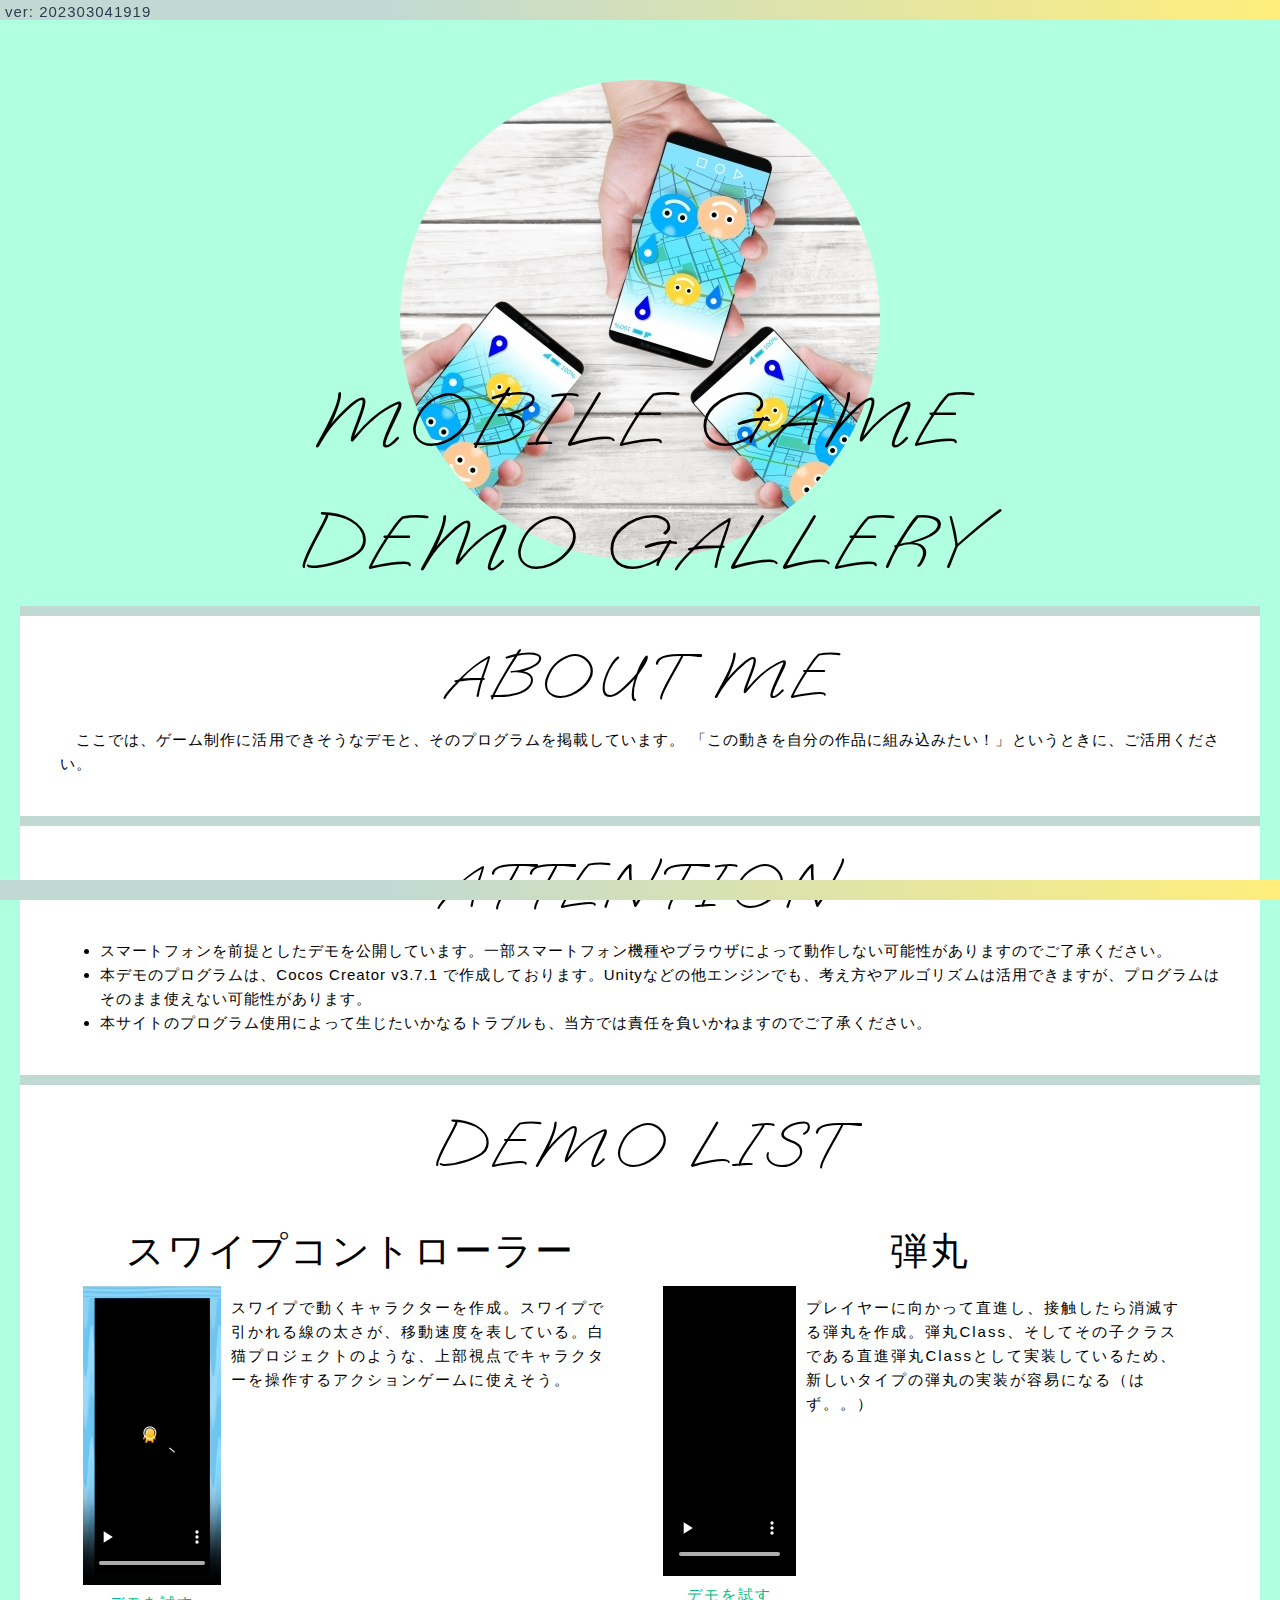
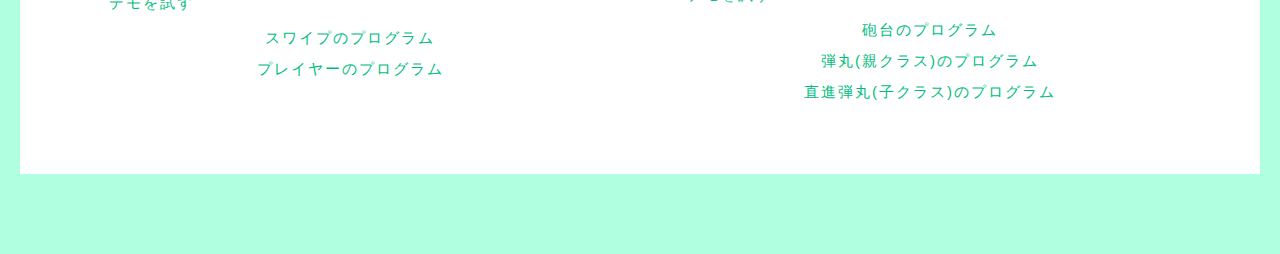
==== index.html @ 046035b3 "U" ====
<!DOCTYPE html>
<html lang="ja">
  <head>
    <meta charset="UTF-8">
    <meta name="viewport" content="width=device-width, initial-scale=1.0">
    <title>Mobile Game Demo Gallery</title>
    <script type="module" crossorigin src="/assets/index-bb83c585.js"></script>
    <link rel="stylesheet" href="/assets/index-799c0d67.css">
  </head>
  <body>
    <div id="app"></div>
    
  </body>
</html>
---- assets/index-799c0d67.css ----
@charset "UTF-8";@import"https://fonts.googleapis.com/css2?family=Oooh+Baby&display=swap";.ver{position:fixed;top:0px;left:5px;z-index:5}.myname{font-size:8vw;margin-top:-2.6em}.profile__img{margin:auto;display:flex}.profile__img img{border-radius:50%;-webkit-border-radius:50%;-moz-border-radius:50%;-ms-border-radius:50%;-o-border-radius:50%;margin:auto;max-width:100%}@media screen and (min-width: 1025px){.myname{font-size:6vw;margin-top:-2.6em}}.mobile-demo{width:100%}.mobile-demo video{max-width:100%;max-height:100%}.mobile-demo .title{font-size:5vw}.mobile-demo .video-content .video{text-align:center;width:100%}.mobile-demo .video-content .video a{display:inline-block;text-overflow:ellipsis;overflow:hidden;white-space:nowrap;width:100%}.mobile-demo .git-link{text-align:center}.mobile-demo .git-link a{display:inline-block;text-overflow:ellipsis;overflow:hidden;white-space:nowrap;width:100%}@media screen and (min-width: 1025px){.mobile-demo .title{font-size:3vw}.mobile-demo .video-content{display:flex}.mobile-demo .text{padding:10px}}.demo-content{width:100%;padding:10px 0}@media screen and (min-width: 1025px){.demo-content-list{display:flex}.demo-content{width:50%;padding:20px}}.box{position:relative;padding:20px 40px 40px;background-color:#fff;color:#000}.box:before{position:absolute;top:0;left:0;content:"";display:block;width:100%;height:10px;background-color:#c0d9d3}.box>:first-child{margin-top:0}.box>:last-child{margin-bottom:0}.box .box__title{position:relative;z-index:2}@media screen and (max-width: 520px){.box{padding:10px 20px 20px;margin:30px 0}.box .box__title{margin:-35px 0 0}}html{font-size:62.5%;scroll-behavior:smooth}body{font-family:Zen Kaku Gothic New,YuGothic,Yu Gothic medium,Hiragino Sans,Meiryo,"sans-serif";font-size:1.6rem;color:#333;letter-spacing:2px;line-height:1.8}@media screen and (max-width: 520px){body{font-size:1.4rem}}body:before,body:after{position:fixed;left:0;content:"";display:block;width:100%;height:20px;background-image:linear-gradient(90deg,#c0d9d3 30%,#ffee7c);z-index:3}body:before{top:0}body:after{bottom:0}.mainwrapper{padding:60px 30px;background-color:#b1ffe1}.mainwrapper>:first-child{margin-top:0}@media screen and (min-width: 1025px),print{.mainwrapper{margin:0 auto;padding:80px 20px}}p{letter-spacing:1px;text-align:justify}a{color:inherit}h1,h2,h3,h4,h5{color:#000;font-family:Oooh Baby,Zen Kaku Gothic New,YuGothic,Yu Gothic medium,Hiragino Sans,Meiryo,"sans-serif";font-weight:400;letter-spacing:4px;text-align:center;text-transform:uppercase;word-break:break-all}.headingL{font-size:10vw}.headingM{font-size:7vw}.headingS{font-size:4vw;margin:20px 0}.headingSS{font-size:clamp(1.8rem,2rem,2rem)}.right{text-align:right}.center{text-align:center}.marker{background:linear-gradient(transparent 60%,#c0d9d3 60%)}.label{display:block;margin:20px 0;padding:2px 10px;background-color:#ffee7c;width:fit-content}@media screen and (min-width: 1025px){.headingL{font-size:5vw}.headingM{font-size:7vw}.headingS{font-size:4vw;margin:20px 0}.headingSS{font-size:clamp(1.8rem,2rem,2rem)}}.la,.las,.lab{font-size:1.2em;color:#c0d9d3;position:relative;top:2px}.arrow{width:20px;height:20px;border:2px solid #c0d9d3;border-bottom:0;border-left:0;transform:rotate(45deg);-webkit-transform:rotate(45deg);-moz-transform:rotate(45deg);-ms-transform:rotate(45deg);-o-transform:rotate(45deg)}.item[data-v-f1b0f727]{margin-top:2rem;display:flex}.details[data-v-f1b0f727]{flex:1;margin-left:1rem}i[data-v-f1b0f727]{display:flex;place-items:center;place-content:center;width:32px;height:32px;color:var(--color-text)}h3[data-v-f1b0f727]{font-size:1.2rem;font-weight:500;margin-bottom:.4rem;color:var(--color-heading)}@media (min-width: 1024px){.item[data-v-f1b0f727]{margin-top:0;padding:.4rem 0 1rem calc(var(--section-gap) / 2)}i[data-v-f1b0f727]{top:calc(50% - 25px);left:-26px;position:absolute;border:1px solid var(--color-border);background:var(--color-background);border-radius:8px;width:50px;height:50px}.item[data-v-f1b0f727]:before{content:" ";border-left:1px solid var(--color-border);position:absolute;left:0;bottom:calc(50% + 25px);height:calc(50% - 25px)}.item[data-v-f1b0f727]:after{content:" ";border-left:1px solid var(--color-border);position:absolute;left:0;top:calc(50% + 25px);height:calc(50% - 25px)}.item[data-v-f1b0f727]:first-of-type:before{display:none}.item[data-v-f1b0f727]:last-of-type:after{display:none}}:root{--vt-c-white: #ffffff;--vt-c-white-soft: #f8f8f8;--vt-c-white-mute: #f2f2f2;--vt-c-black: #181818;--vt-c-black-soft: #222222;--vt-c-black-mute: #282828;--vt-c-indigo: #2c3e50;--vt-c-divider-light-1: rgba(60, 60, 60, .29);--vt-c-divider-light-2: rgba(60, 60, 60, .12);--vt-c-divider-dark-1: rgba(84, 84, 84, .65);--vt-c-divider-dark-2: rgba(84, 84, 84, .48);--vt-c-text-light-1: var(--vt-c-indigo);--vt-c-text-light-2: rgba(60, 60, 60, .66);--vt-c-text-dark-1: var(--vt-c-white);--vt-c-text-dark-2: rgba(235, 235, 235, .64)}:root{--color-background: var(--vt-c-white);--color-background-soft: var(--vt-c-white-soft);--color-background-mute: var(--vt-c-white-mute);--color-border: var(--vt-c-divider-light-2);--color-border-hover: var(--vt-c-divider-light-1);--color-heading: var(--vt-c-text-light-1);--color-text: var(--vt-c-text-light-1);--section-gap: 160px}@media (prefers-color-scheme: dark){:root{--color-background: var(--vt-c-black);--color-background-soft: var(--vt-c-black-soft);--color-background-mute: var(--vt-c-black-mute);--color-border: var(--vt-c-divider-dark-2);--color-border-hover: var(--vt-c-divider-dark-1);--color-heading: var(--vt-c-text-dark-1);--color-text: var(--vt-c-text-dark-2)}}*,*:before,*:after{box-sizing:border-box;margin:0;position:relative;font-weight:400}body{min-height:100vh;color:var(--color-text);background:var(--color-background);transition:color .5s,background-color .5s;line-height:1.6;font-family:Inter,-apple-system,BlinkMacSystemFont,Segoe UI,Roboto,Oxygen,Ubuntu,Cantarell,Fira Sans,Droid Sans,Helvetica Neue,sans-serif;font-size:15px;text-rendering:optimizeLegibility;-webkit-font-smoothing:antialiased;-moz-osx-font-smoothing:grayscale}#app{margin:0 auto;font-weight:400}a,.green{text-decoration:none;color:#00bd7e;transition:.4s}@media (hover: hover){a:hover{background-color:#00bd7e33}}@media (min-width: 1024px){body{display:flex;place-items:center}}
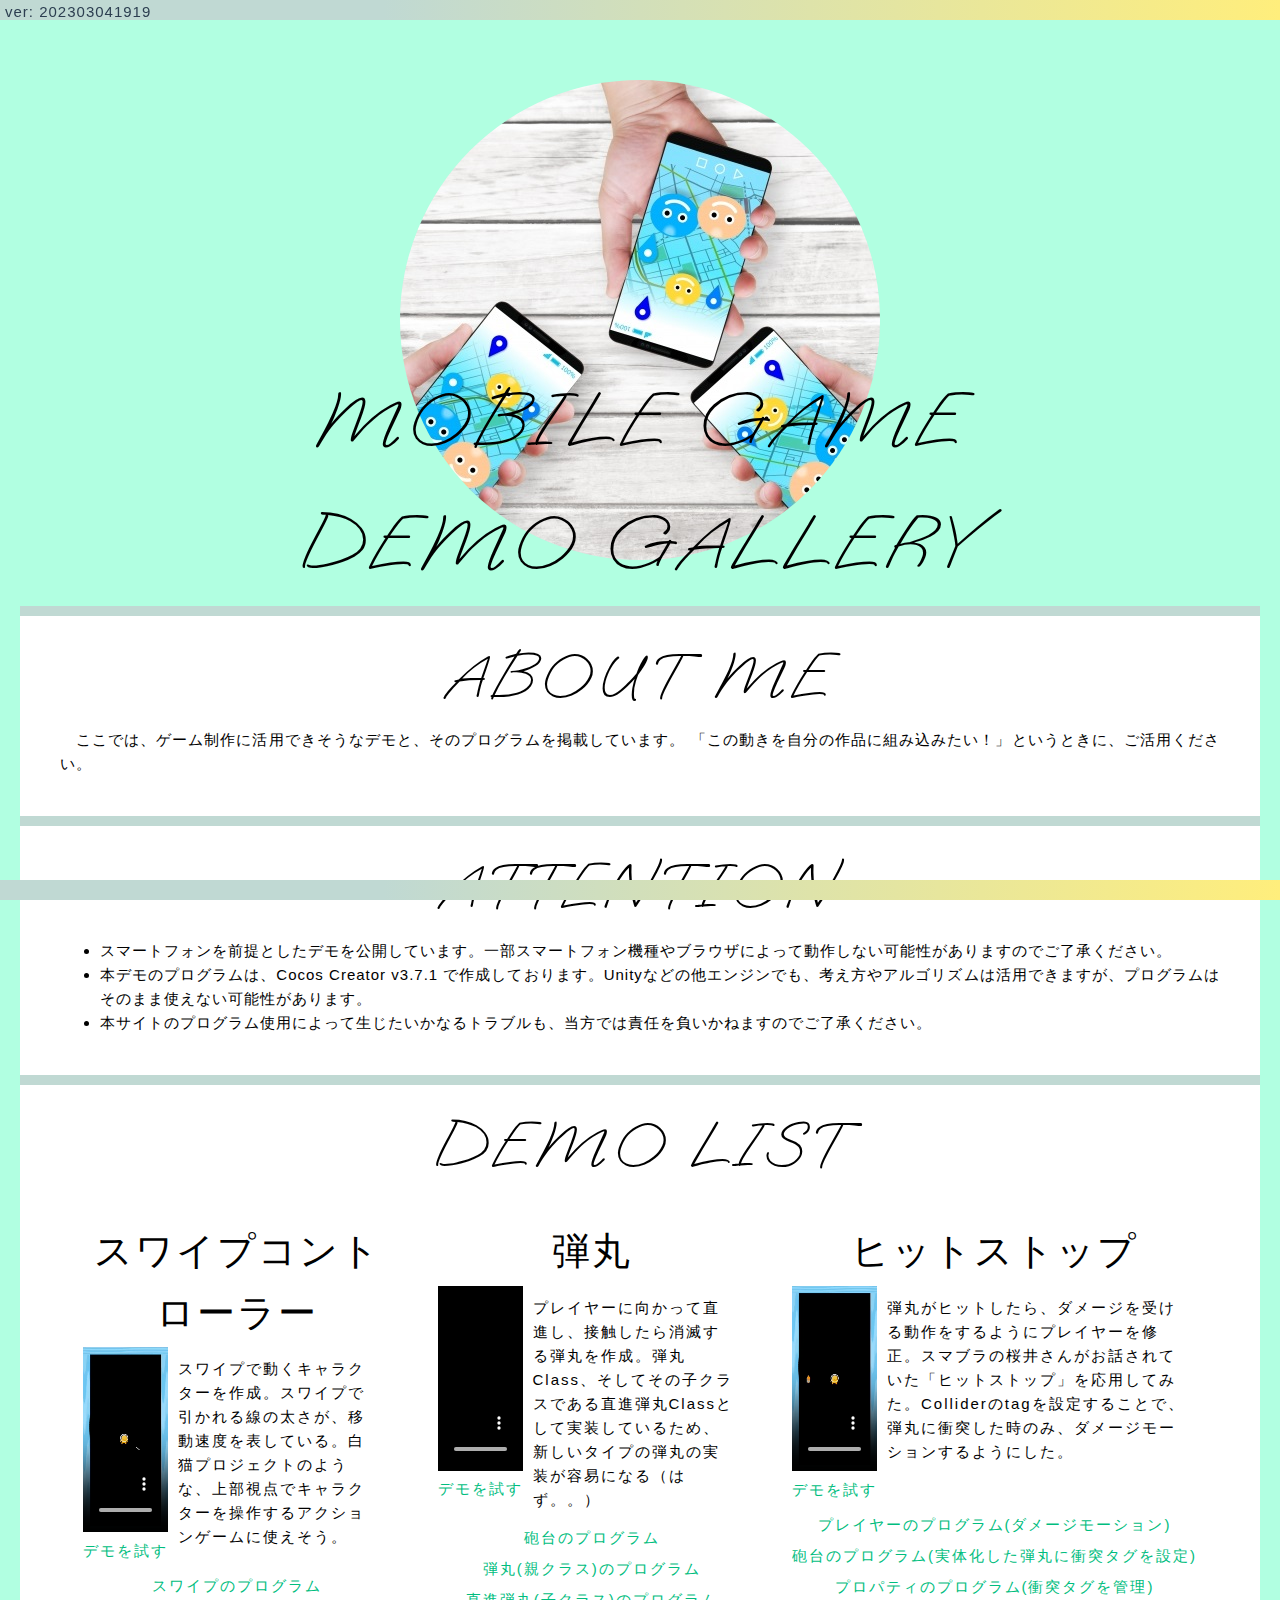
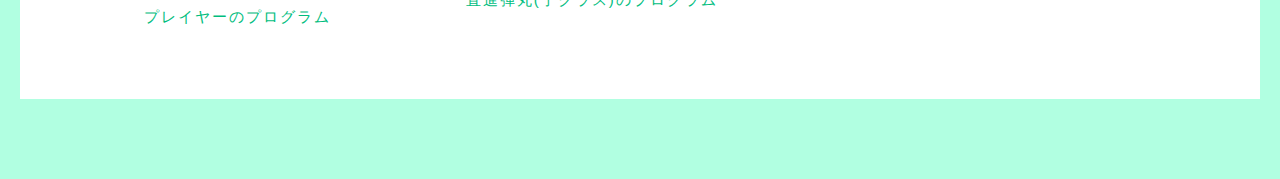
==== commit c44309a8: "U" ====
--- a/index.html
+++ b/index.html
@@ -4,7 +4,7 @@
     <meta charset="UTF-8">
     <meta name="viewport" content="width=device-width, initial-scale=1.0">
     <title>Mobile Game Demo Gallery</title>
-    <script type="module" crossorigin src="/assets/index-bb83c585.js"></script>
+    <script type="module" crossorigin src="/assets/index-e432ce8b.js"></script>
     <link rel="stylesheet" href="/assets/index-799c0d67.css">
   </head>
   <body>
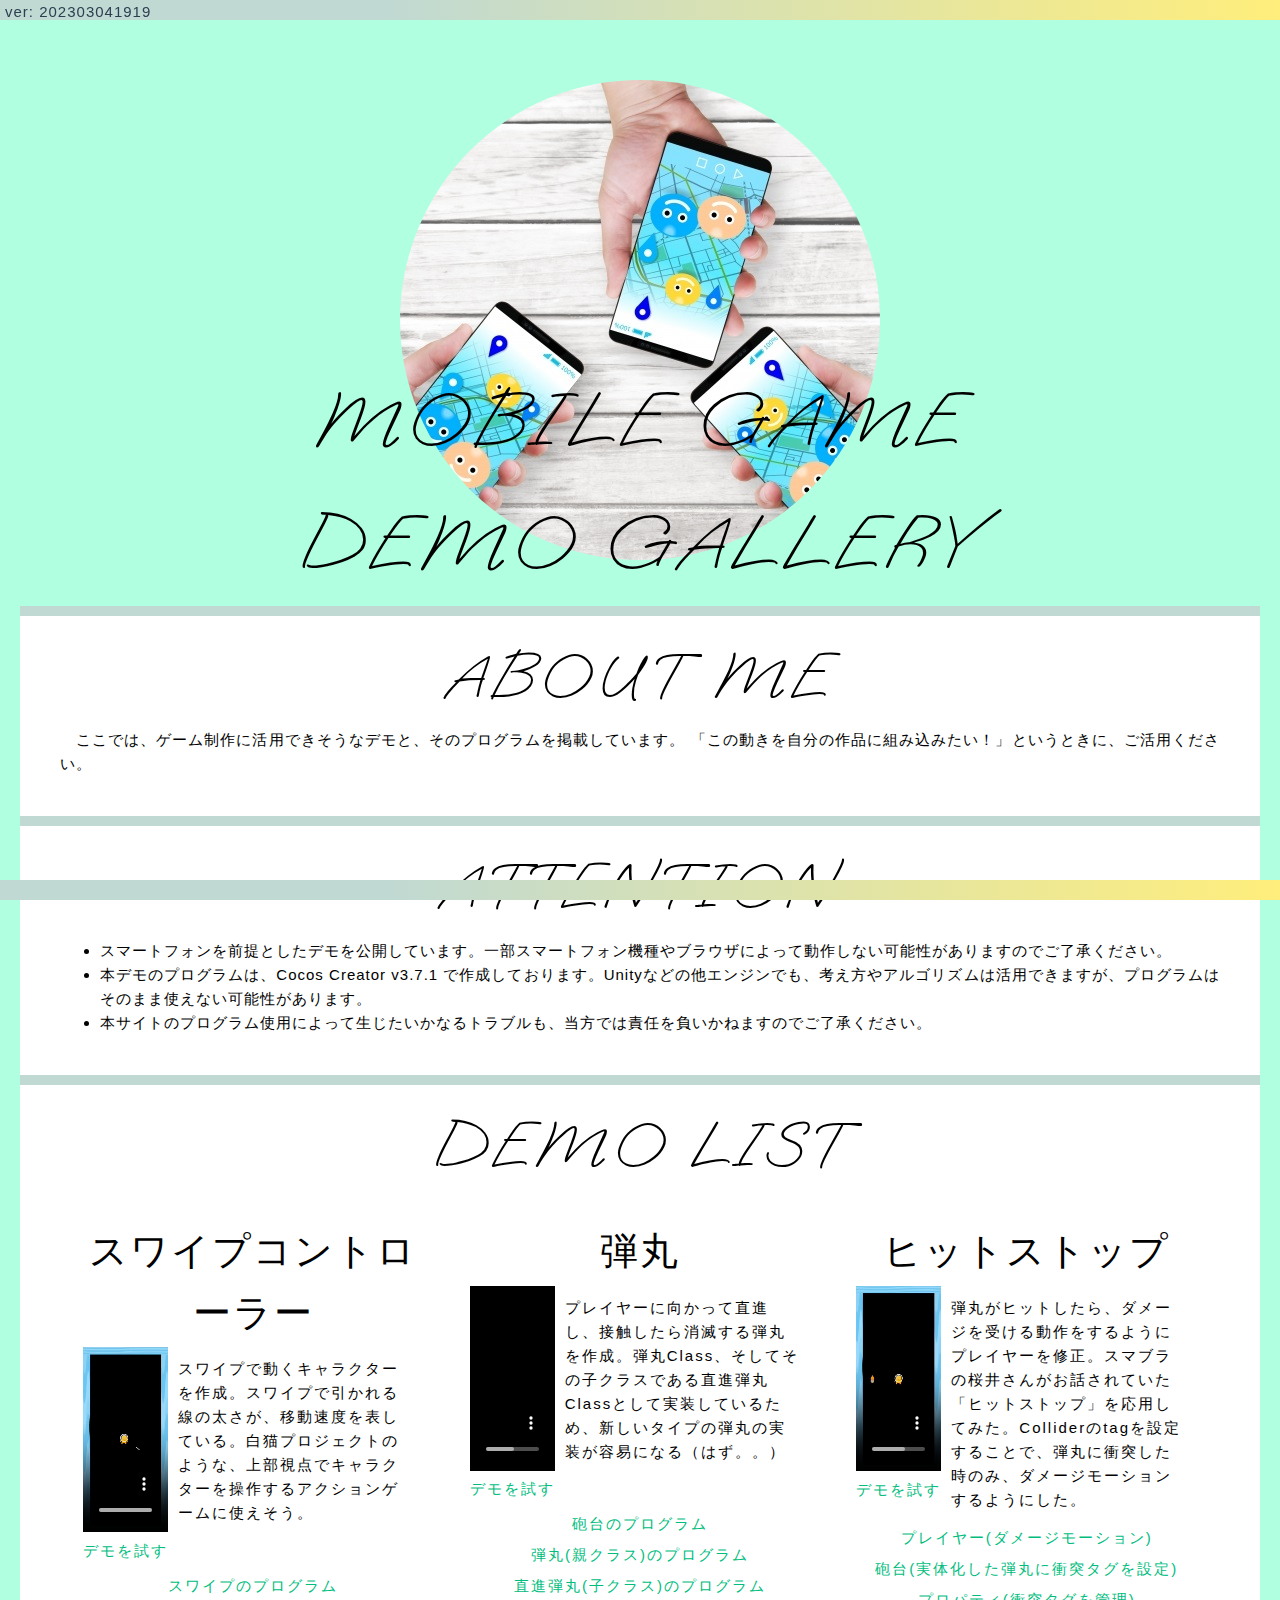
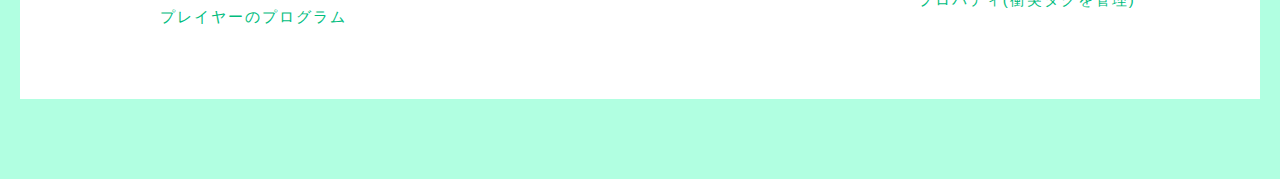
==== commit a737cfea: "U" ====
--- a/index.html
+++ b/index.html
@@ -4,7 +4,7 @@
     <meta charset="UTF-8">
     <meta name="viewport" content="width=device-width, initial-scale=1.0">
     <title>Mobile Game Demo Gallery</title>
-    <script type="module" crossorigin src="/assets/index-e432ce8b.js"></script>
+    <script type="module" crossorigin src="/assets/index-109d3326.js"></script>
     <link rel="stylesheet" href="/assets/index-799c0d67.css">
   </head>
   <body>
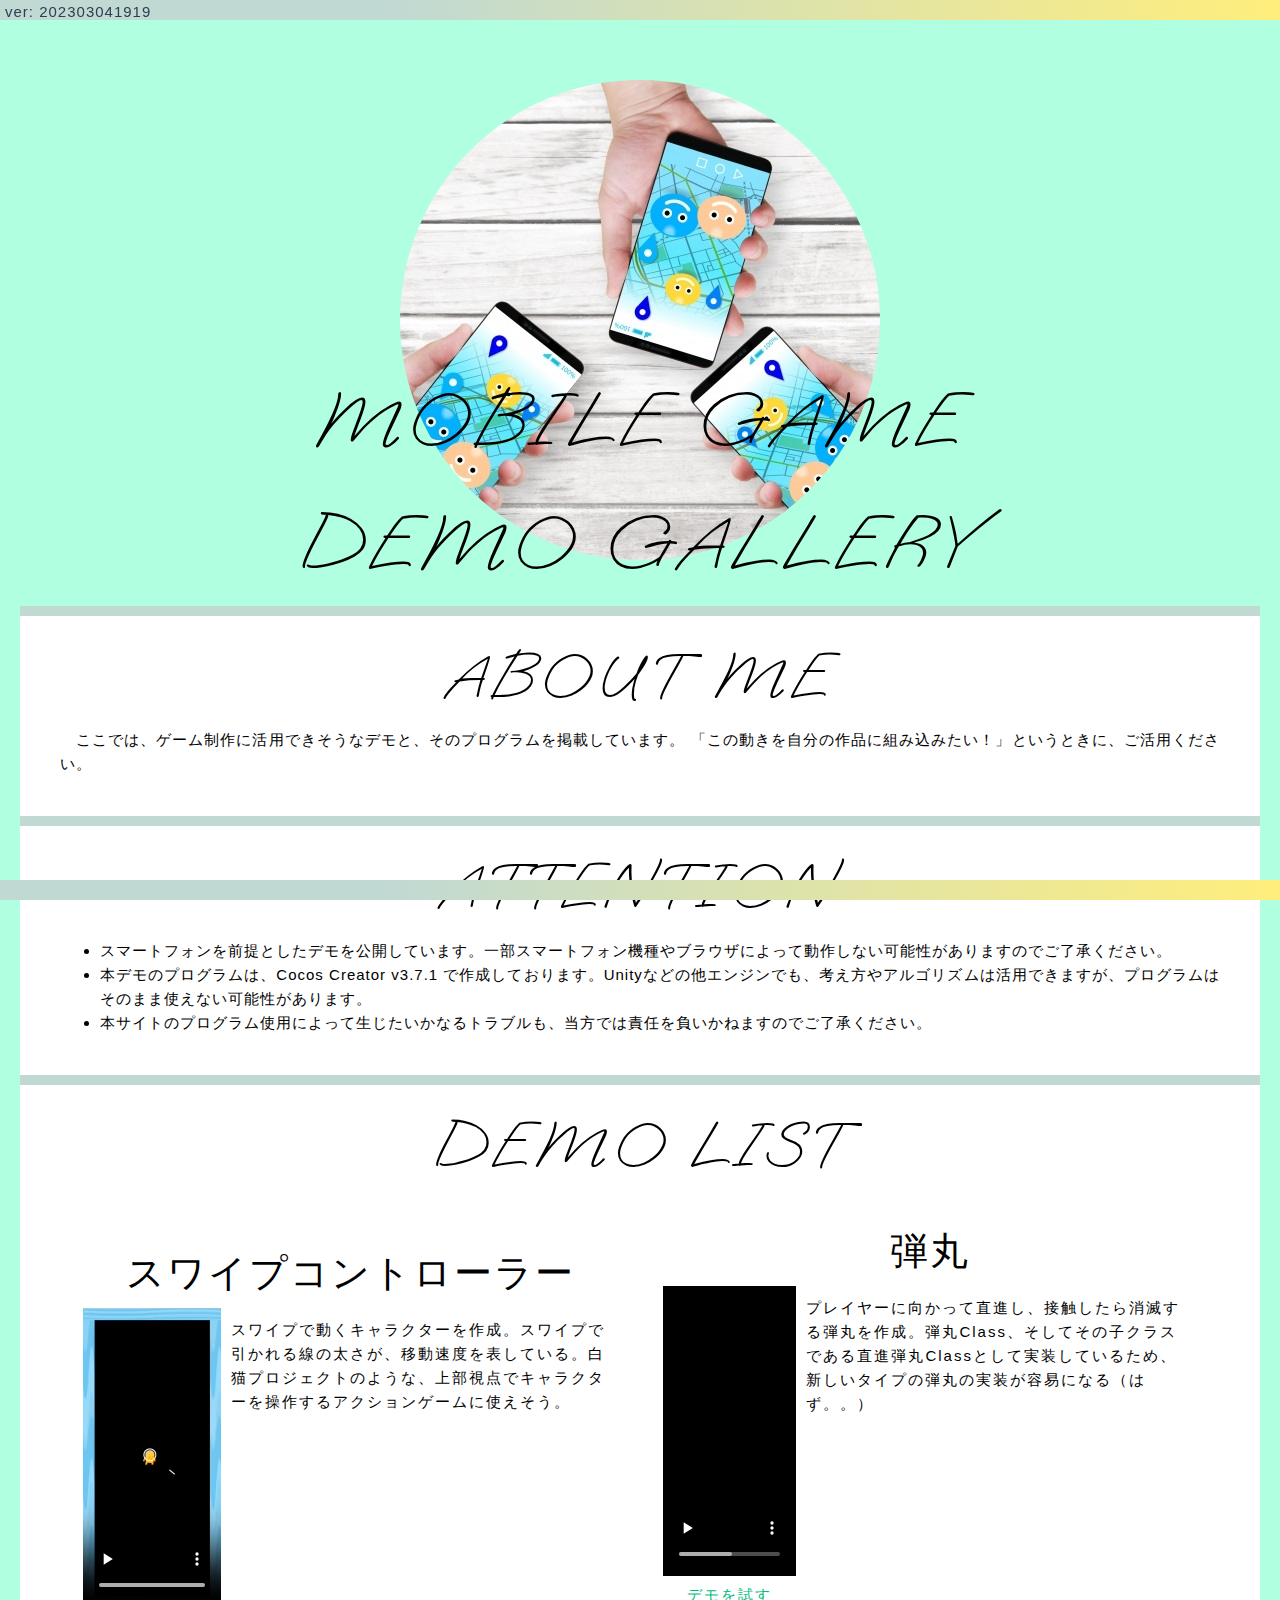
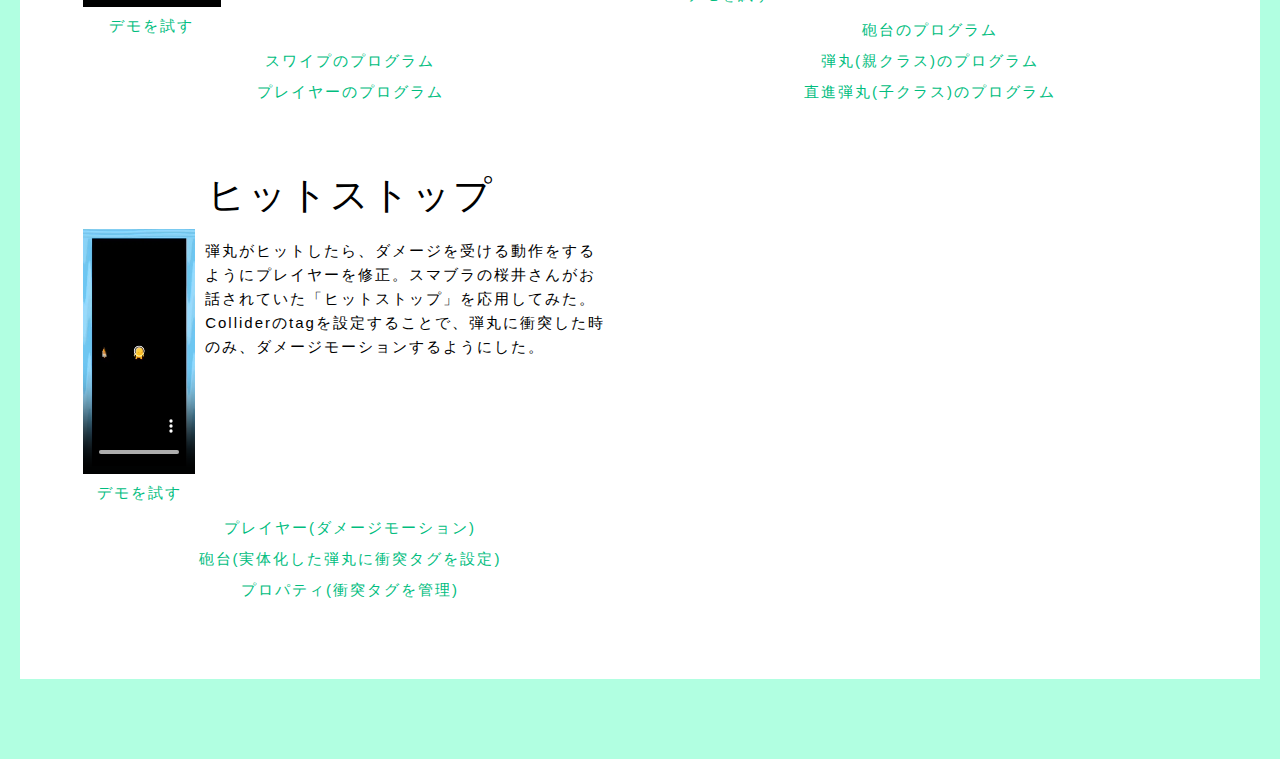
==== commit 8521317b: "U" ====
--- a/index.html
+++ b/index.html
@@ -4,8 +4,8 @@
     <meta charset="UTF-8">
     <meta name="viewport" content="width=device-width, initial-scale=1.0">
     <title>Mobile Game Demo Gallery</title>
-    <script type="module" crossorigin src="/assets/index-109d3326.js"></script>
-    <link rel="stylesheet" href="/assets/index-799c0d67.css">
+    <script type="module" crossorigin src="/assets/index-415b33c6.js"></script>
+    <link rel="stylesheet" href="/assets/index-86139609.css">
   </head>
   <body>
     <div id="app"></div>
--- a/assets/index-86139609.css
+++ b/assets/index-86139609.css
@@ -0,0 +1 @@
+@charset "UTF-8";@import"https://fonts.googleapis.com/css2?family=Oooh+Baby&display=swap";.ver{position:fixed;top:0px;left:5px;z-index:5}.myname{font-size:8vw;margin-top:-2.6em}.profile__img{margin:auto;display:flex}.profile__img img{border-radius:50%;-webkit-border-radius:50%;-moz-border-radius:50%;-ms-border-radius:50%;-o-border-radius:50%;margin:auto;max-width:100%}@media screen and (min-width: 1025px){.myname{font-size:6vw;margin-top:-2.6em}}.mobile-demo{width:100%}.mobile-demo video{max-width:100%;max-height:100%}.mobile-demo .title{font-size:5vw}.mobile-demo .video-content .video{text-align:center;width:100%}.mobile-demo .video-content .video a{display:inline-block;text-overflow:ellipsis;overflow:hidden;white-space:nowrap;width:100%}.mobile-demo .git-link{text-align:center}.mobile-demo .git-link a{display:inline-block;text-overflow:ellipsis;overflow:hidden;width:100%}@media screen and (min-width: 1025px){.mobile-demo .title{font-size:3vw}.mobile-demo .video-content{display:flex}.mobile-demo .text{padding:10px}}.demo-content{width:100%;padding:10px 0}@media screen and (min-width: 1025px){.demo-content{display:inline-block;width:50%;padding:20px}}.box{position:relative;padding:20px 40px 40px;background-color:#fff;color:#000}.box:before{position:absolute;top:0;left:0;content:"";display:block;width:100%;height:10px;background-color:#c0d9d3}.box>:first-child{margin-top:0}.box>:last-child{margin-bottom:0}.box .box__title{position:relative;z-index:2}@media screen and (max-width: 520px){.box{padding:10px 20px 20px;margin:30px 0}.box .box__title{margin:-35px 0 0}}html{font-size:62.5%;scroll-behavior:smooth}body{font-family:Zen Kaku Gothic New,YuGothic,Yu Gothic medium,Hiragino Sans,Meiryo,"sans-serif";font-size:1.6rem;color:#333;letter-spacing:2px;line-height:1.8}@media screen and (max-width: 520px){body{font-size:1.4rem}}body:before,body:after{position:fixed;left:0;content:"";display:block;width:100%;height:20px;background-image:linear-gradient(90deg,#c0d9d3 30%,#ffee7c);z-index:3}body:before{top:0}body:after{bottom:0}.mainwrapper{padding:60px 30px;background-color:#b1ffe1}.mainwrapper>:first-child{margin-top:0}@media screen and (min-width: 1025px),print{.mainwrapper{margin:0 auto;padding:80px 20px}}p{letter-spacing:1px;text-align:justify}a{color:inherit}h1,h2,h3,h4,h5{color:#000;font-family:Oooh Baby,Zen Kaku Gothic New,YuGothic,Yu Gothic medium,Hiragino Sans,Meiryo,"sans-serif";font-weight:400;letter-spacing:4px;text-align:center;text-transform:uppercase;word-break:break-all}.headingL{font-size:10vw}.headingM{font-size:7vw}.headingS{font-size:4vw;margin:20px 0}.headingSS{font-size:clamp(1.8rem,2rem,2rem)}.right{text-align:right}.center{text-align:center}.marker{background:linear-gradient(transparent 60%,#c0d9d3 60%)}.label{display:block;margin:20px 0;padding:2px 10px;background-color:#ffee7c;width:fit-content}@media screen and (min-width: 1025px){.headingL{font-size:5vw}.headingM{font-size:7vw}.headingS{font-size:4vw;margin:20px 0}.headingSS{font-size:clamp(1.8rem,2rem,2rem)}}.la,.las,.lab{font-size:1.2em;color:#c0d9d3;position:relative;top:2px}.arrow{width:20px;height:20px;border:2px solid #c0d9d3;border-bottom:0;border-left:0;transform:rotate(45deg);-webkit-transform:rotate(45deg);-moz-transform:rotate(45deg);-ms-transform:rotate(45deg);-o-transform:rotate(45deg)}.item[data-v-f1b0f727]{margin-top:2rem;display:flex}.details[data-v-f1b0f727]{flex:1;margin-left:1rem}i[data-v-f1b0f727]{display:flex;place-items:center;place-content:center;width:32px;height:32px;color:var(--color-text)}h3[data-v-f1b0f727]{font-size:1.2rem;font-weight:500;margin-bottom:.4rem;color:var(--color-heading)}@media (min-width: 1024px){.item[data-v-f1b0f727]{margin-top:0;padding:.4rem 0 1rem calc(var(--section-gap) / 2)}i[data-v-f1b0f727]{top:calc(50% - 25px);left:-26px;position:absolute;border:1px solid var(--color-border);background:var(--color-background);border-radius:8px;width:50px;height:50px}.item[data-v-f1b0f727]:before{content:" ";border-left:1px solid var(--color-border);position:absolute;left:0;bottom:calc(50% + 25px);height:calc(50% - 25px)}.item[data-v-f1b0f727]:after{content:" ";border-left:1px solid var(--color-border);position:absolute;left:0;top:calc(50% + 25px);height:calc(50% - 25px)}.item[data-v-f1b0f727]:first-of-type:before{display:none}.item[data-v-f1b0f727]:last-of-type:after{display:none}}:root{--vt-c-white: #ffffff;--vt-c-white-soft: #f8f8f8;--vt-c-white-mute: #f2f2f2;--vt-c-black: #181818;--vt-c-black-soft: #222222;--vt-c-black-mute: #282828;--vt-c-indigo: #2c3e50;--vt-c-divider-light-1: rgba(60, 60, 60, .29);--vt-c-divider-light-2: rgba(60, 60, 60, .12);--vt-c-divider-dark-1: rgba(84, 84, 84, .65);--vt-c-divider-dark-2: rgba(84, 84, 84, .48);--vt-c-text-light-1: var(--vt-c-indigo);--vt-c-text-light-2: rgba(60, 60, 60, .66);--vt-c-text-dark-1: var(--vt-c-white);--vt-c-text-dark-2: rgba(235, 235, 235, .64)}:root{--color-background: var(--vt-c-white);--color-background-soft: var(--vt-c-white-soft);--color-background-mute: var(--vt-c-white-mute);--color-border: var(--vt-c-divider-light-2);--color-border-hover: var(--vt-c-divider-light-1);--color-heading: var(--vt-c-text-light-1);--color-text: var(--vt-c-text-light-1);--section-gap: 160px}@media (prefers-color-scheme: dark){:root{--color-background: var(--vt-c-black);--color-background-soft: var(--vt-c-black-soft);--color-background-mute: var(--vt-c-black-mute);--color-border: var(--vt-c-divider-dark-2);--color-border-hover: var(--vt-c-divider-dark-1);--color-heading: var(--vt-c-text-dark-1);--color-text: var(--vt-c-text-dark-2)}}*,*:before,*:after{box-sizing:border-box;margin:0;position:relative;font-weight:400}body{min-height:100vh;color:var(--color-text);background:var(--color-background);transition:color .5s,background-color .5s;line-height:1.6;font-family:Inter,-apple-system,BlinkMacSystemFont,Segoe UI,Roboto,Oxygen,Ubuntu,Cantarell,Fira Sans,Droid Sans,Helvetica Neue,sans-serif;font-size:15px;text-rendering:optimizeLegibility;-webkit-font-smoothing:antialiased;-moz-osx-font-smoothing:grayscale}#app{margin:0 auto;font-weight:400}a,.green{text-decoration:none;color:#00bd7e;transition:.4s}@media (hover: hover){a:hover{background-color:#00bd7e33}}@media (min-width: 1024px){body{display:flex;place-items:center}}
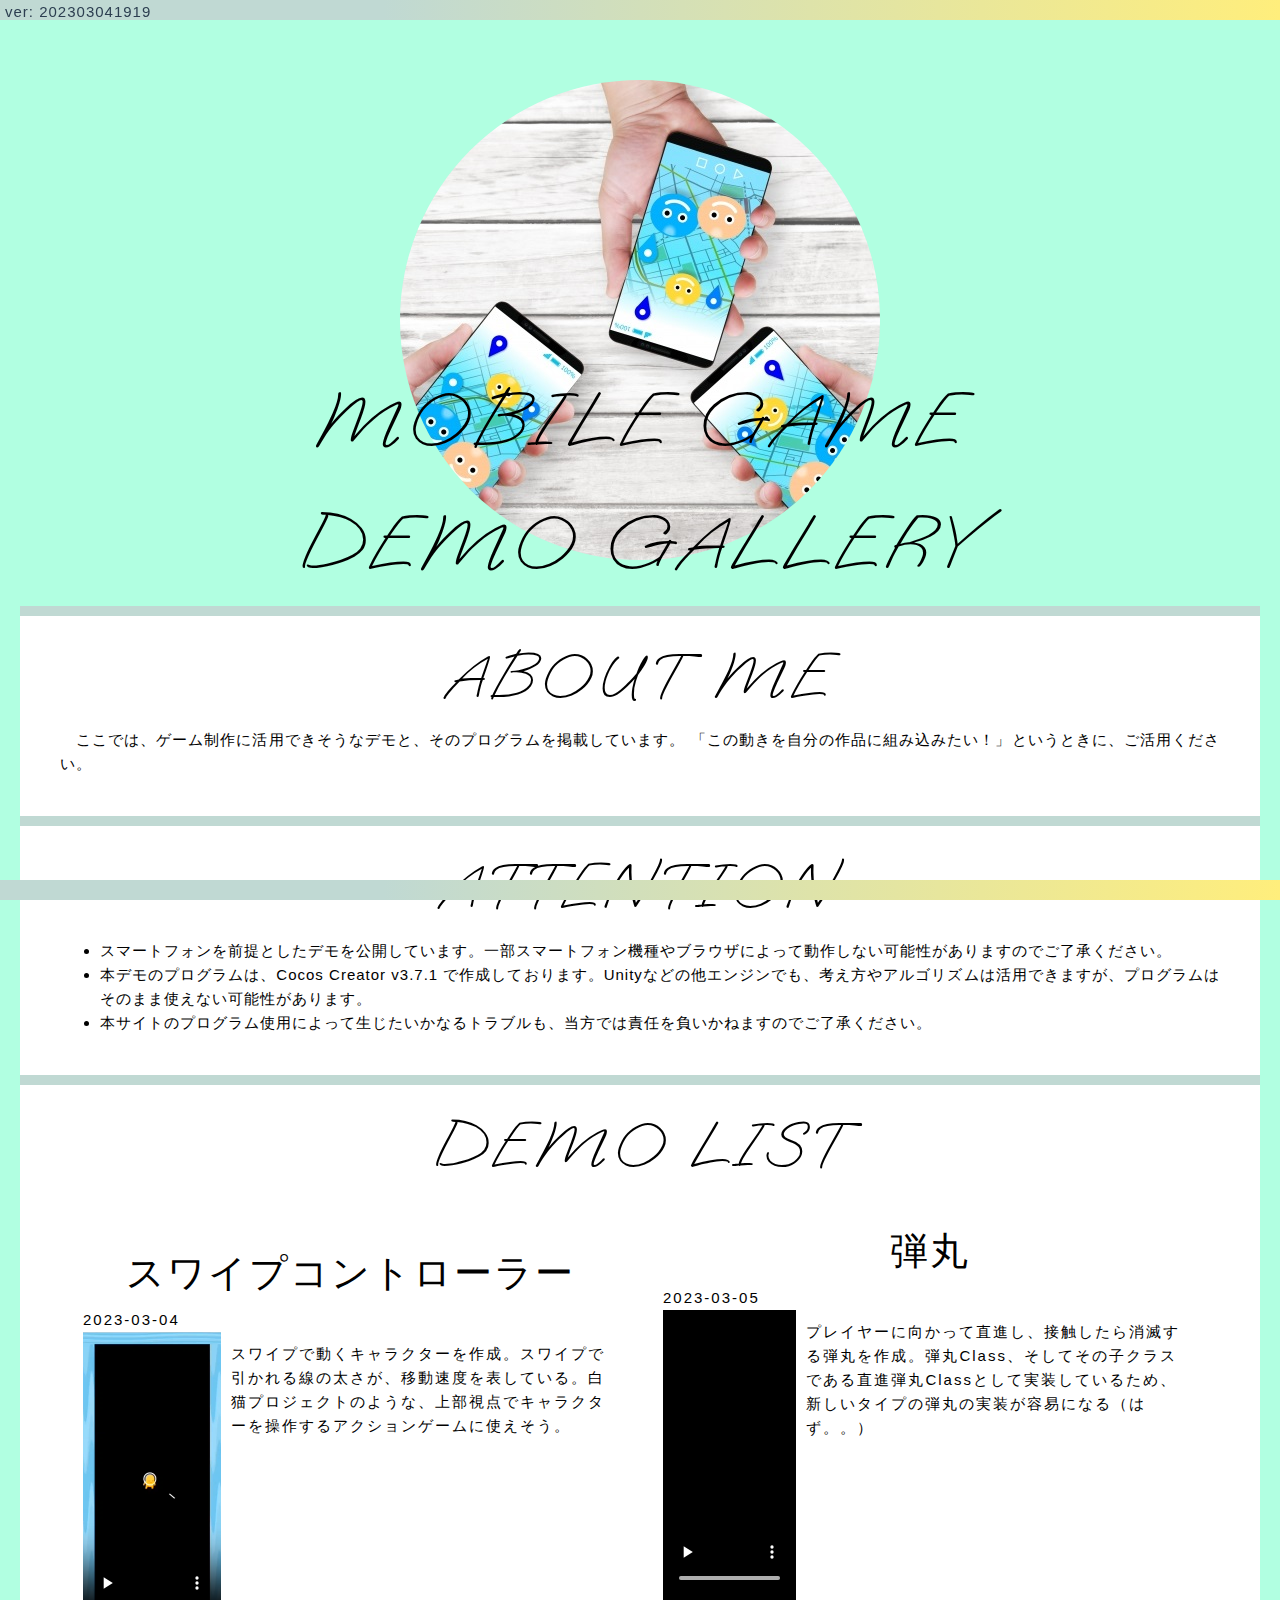
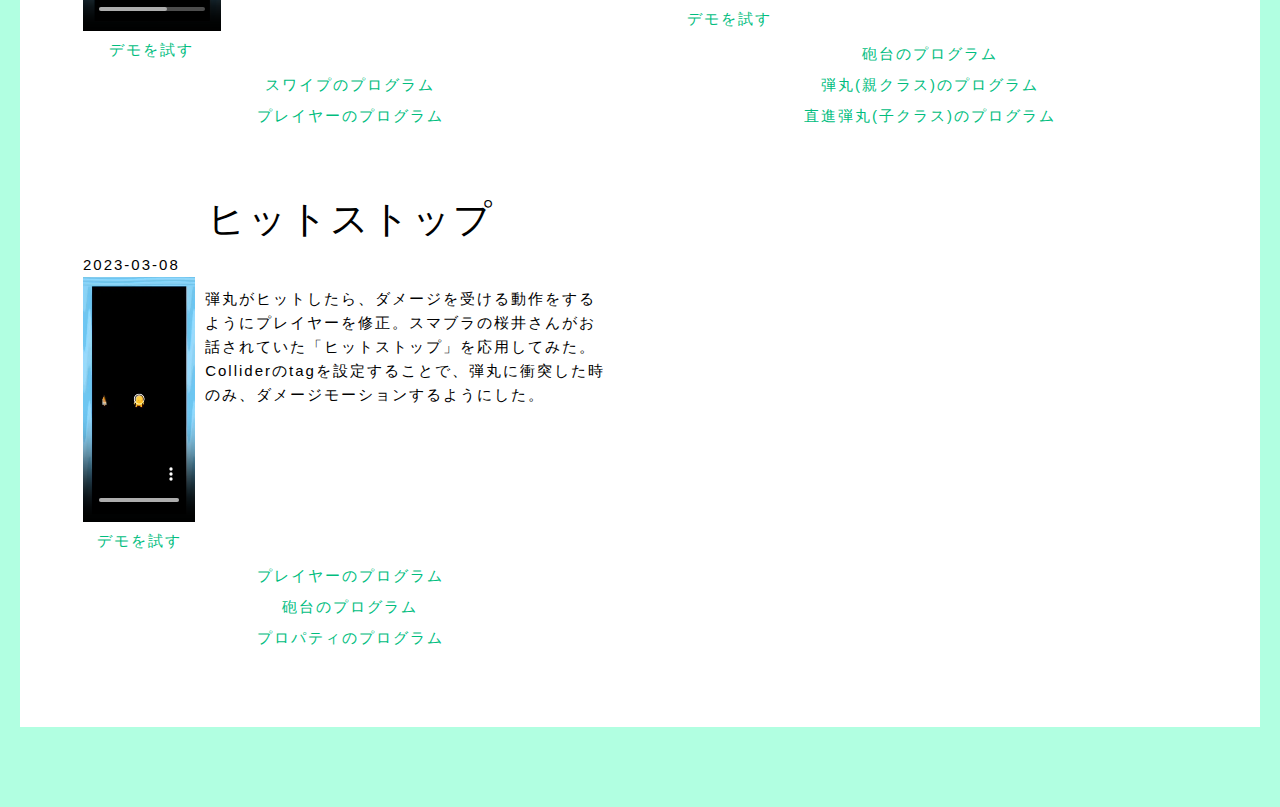
==== commit c0f4dbeb: "U" ====
--- a/index.html
+++ b/index.html
@@ -4,7 +4,7 @@
     <meta charset="UTF-8">
     <meta name="viewport" content="width=device-width, initial-scale=1.0">
     <title>Mobile Game Demo Gallery</title>
-    <script type="module" crossorigin src="/assets/index-415b33c6.js"></script>
+    <script type="module" crossorigin src="/assets/index-3e96850c.js"></script>
     <link rel="stylesheet" href="/assets/index-86139609.css">
   </head>
   <body>
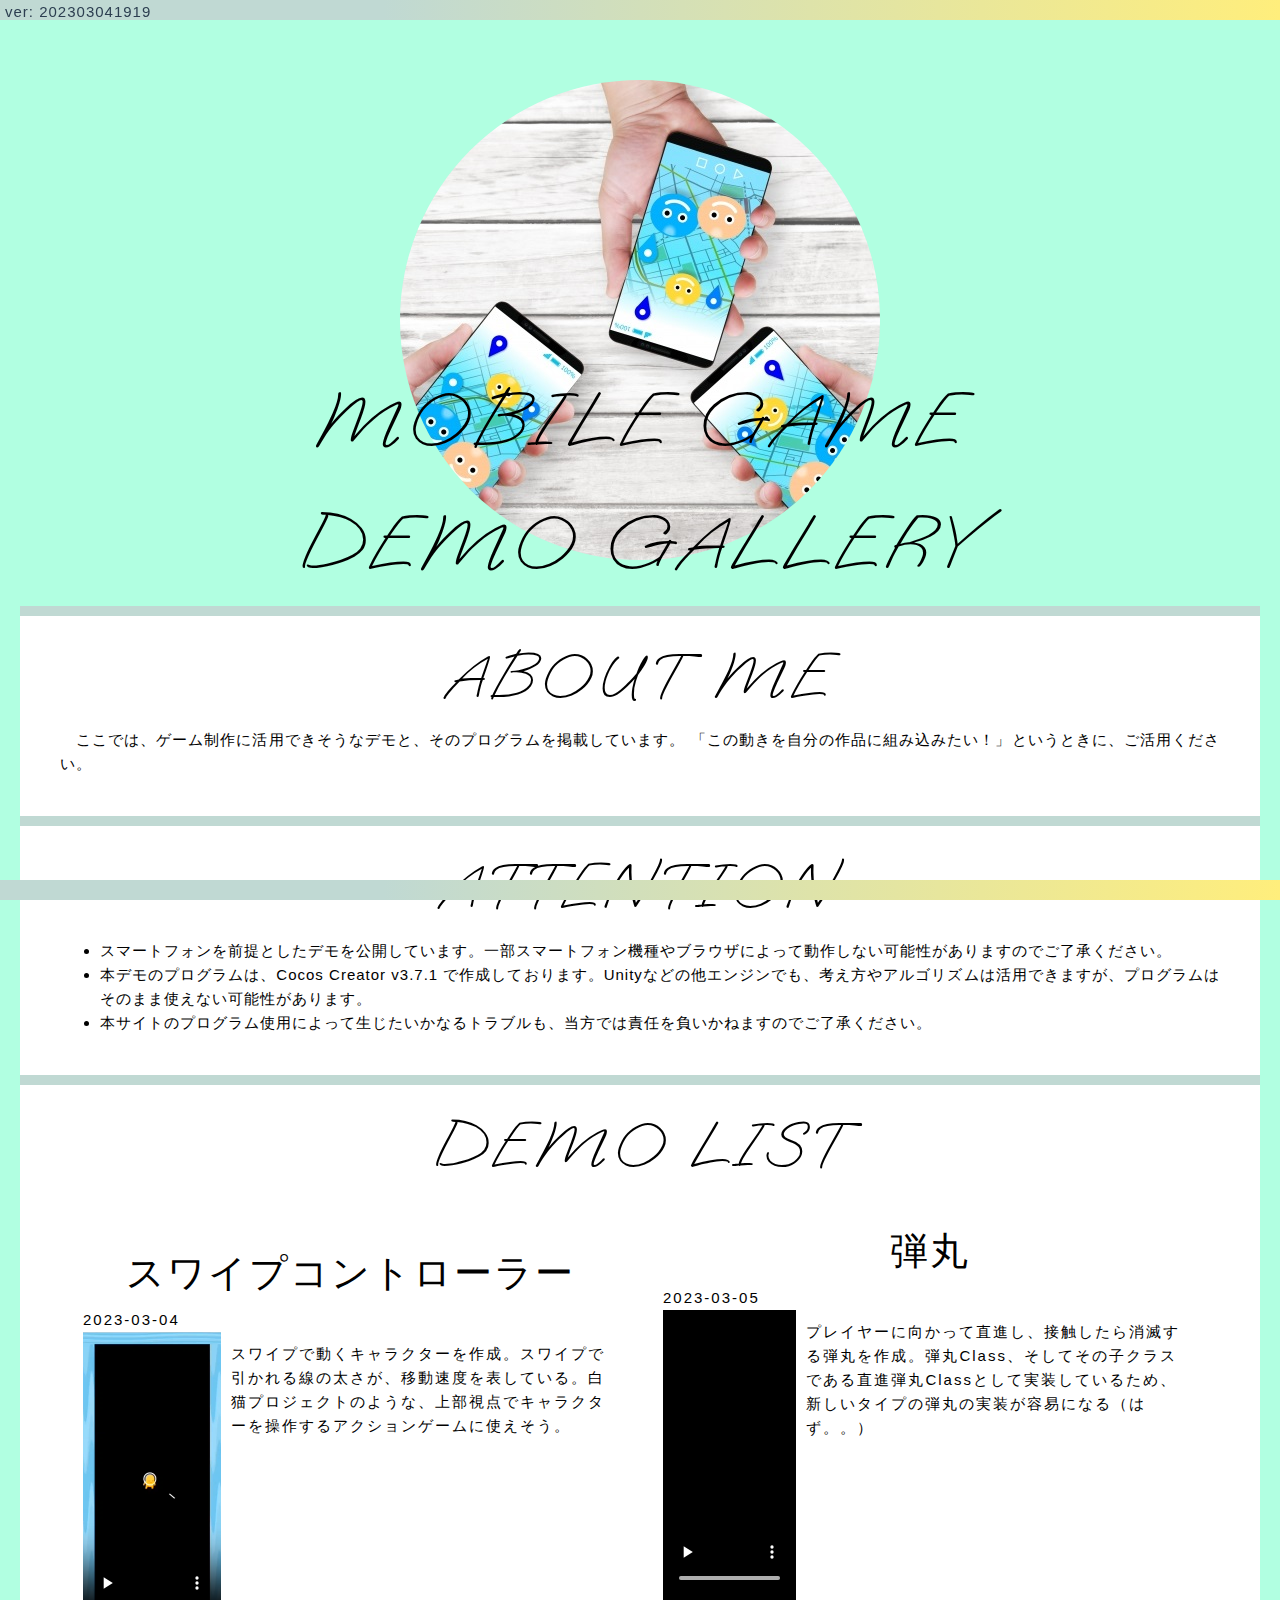
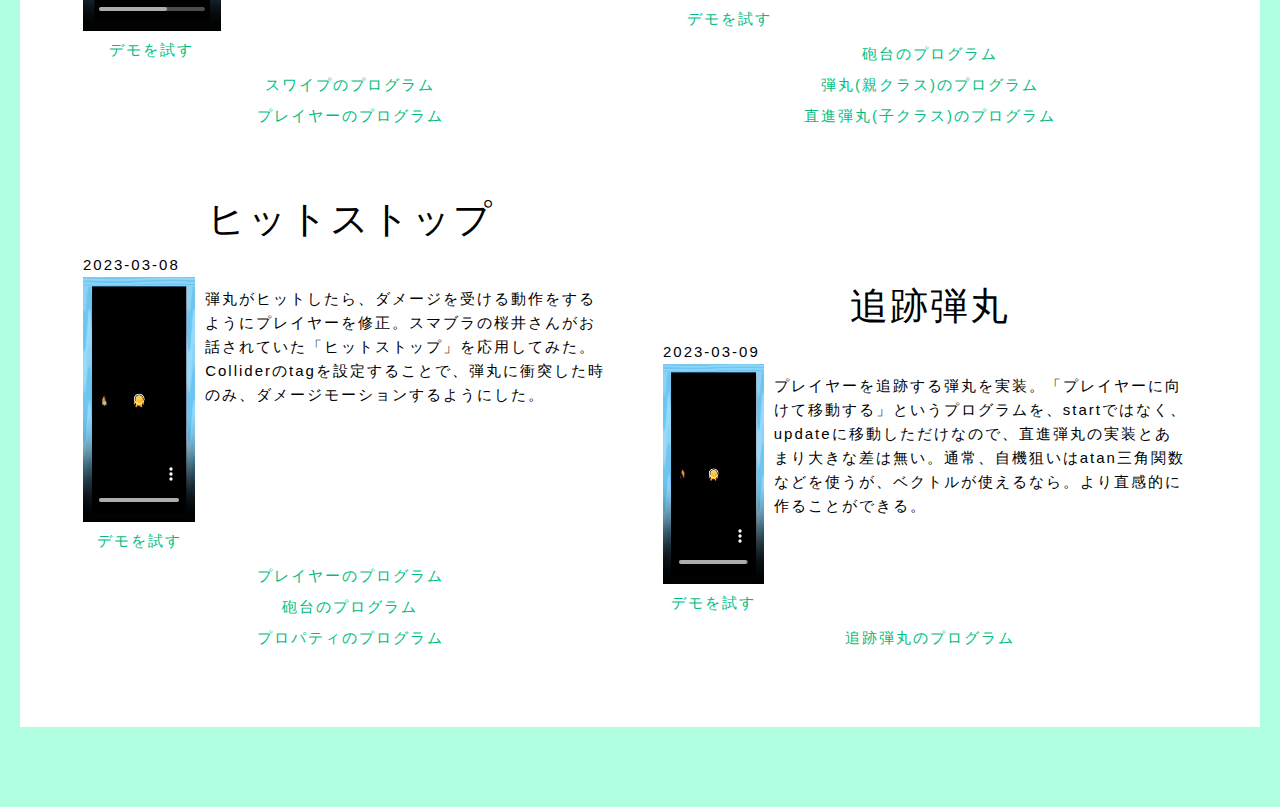
==== commit fabc3490: "U" ====
--- a/index.html
+++ b/index.html
@@ -4,7 +4,7 @@
     <meta charset="UTF-8">
     <meta name="viewport" content="width=device-width, initial-scale=1.0">
     <title>Mobile Game Demo Gallery</title>
-    <script type="module" crossorigin src="/assets/index-3e96850c.js"></script>
+    <script type="module" crossorigin src="/assets/index-c1490bc0.js"></script>
     <link rel="stylesheet" href="/assets/index-86139609.css">
   </head>
   <body>
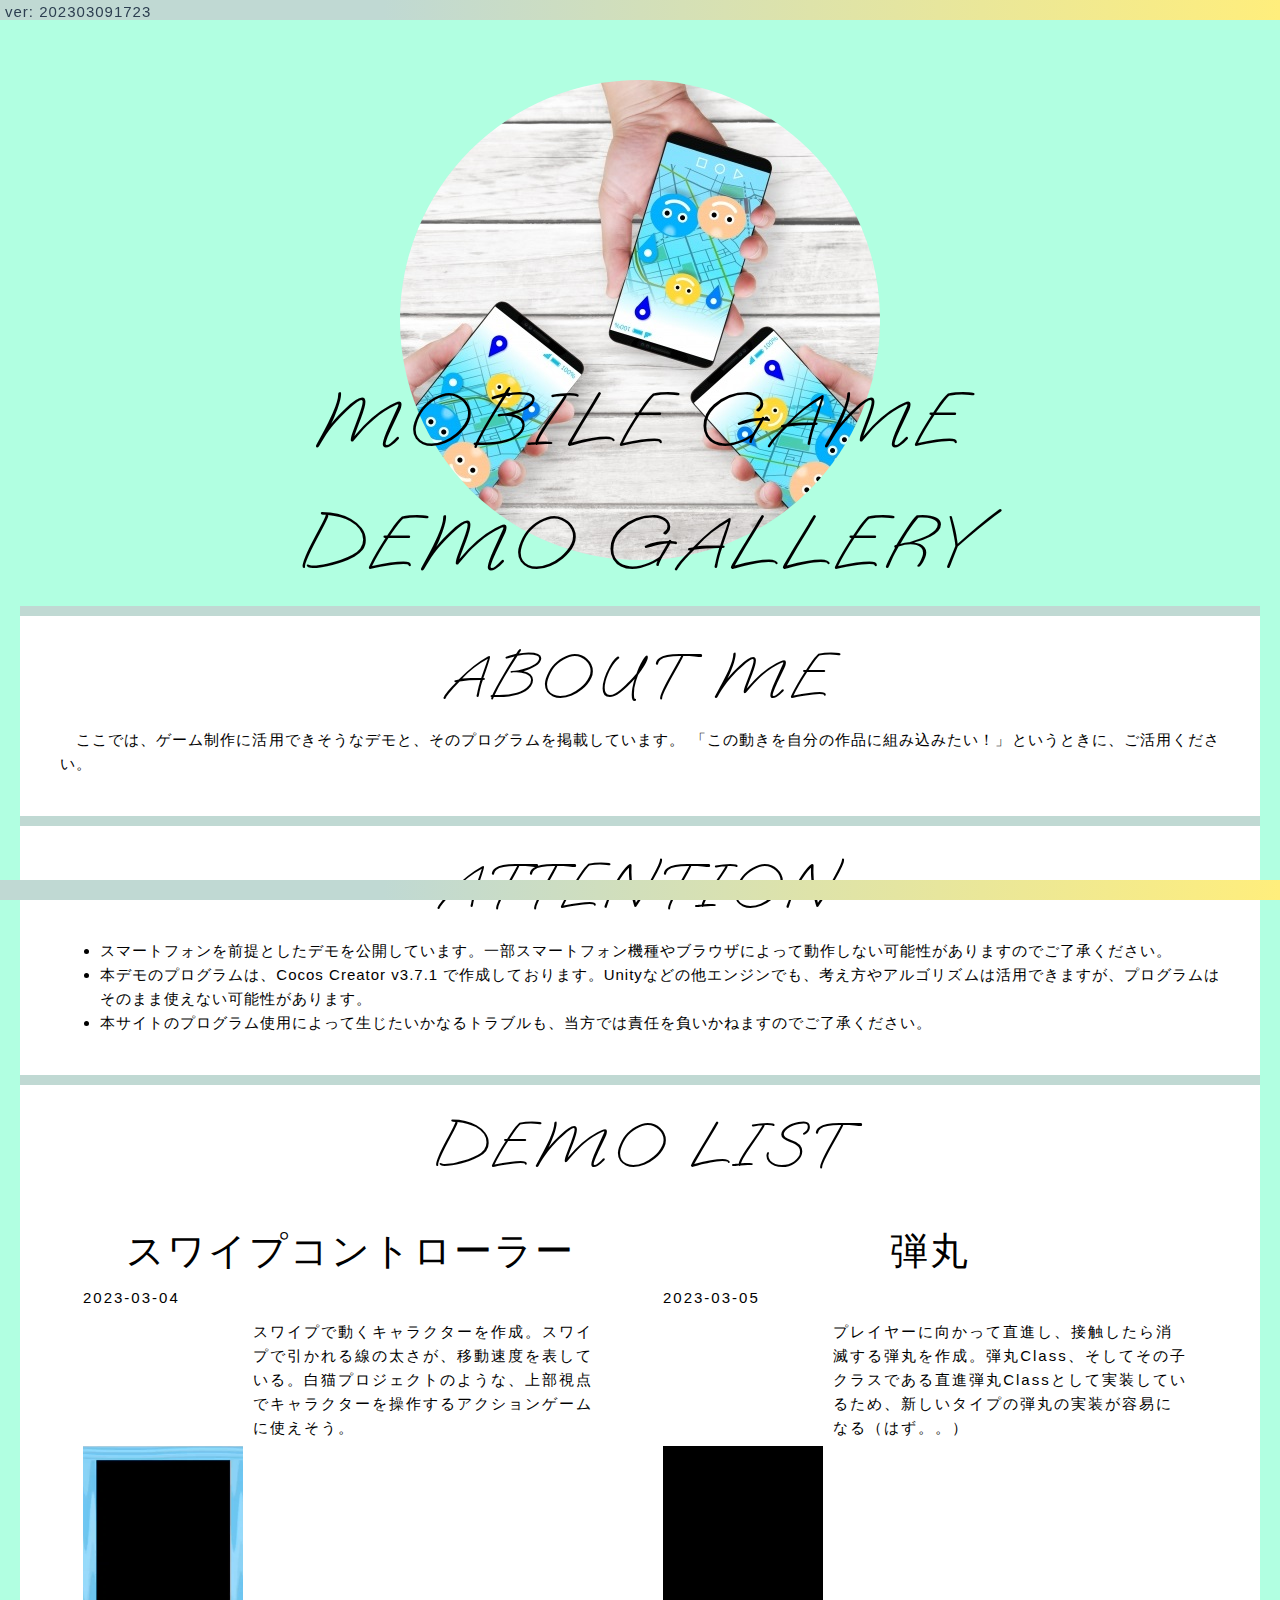
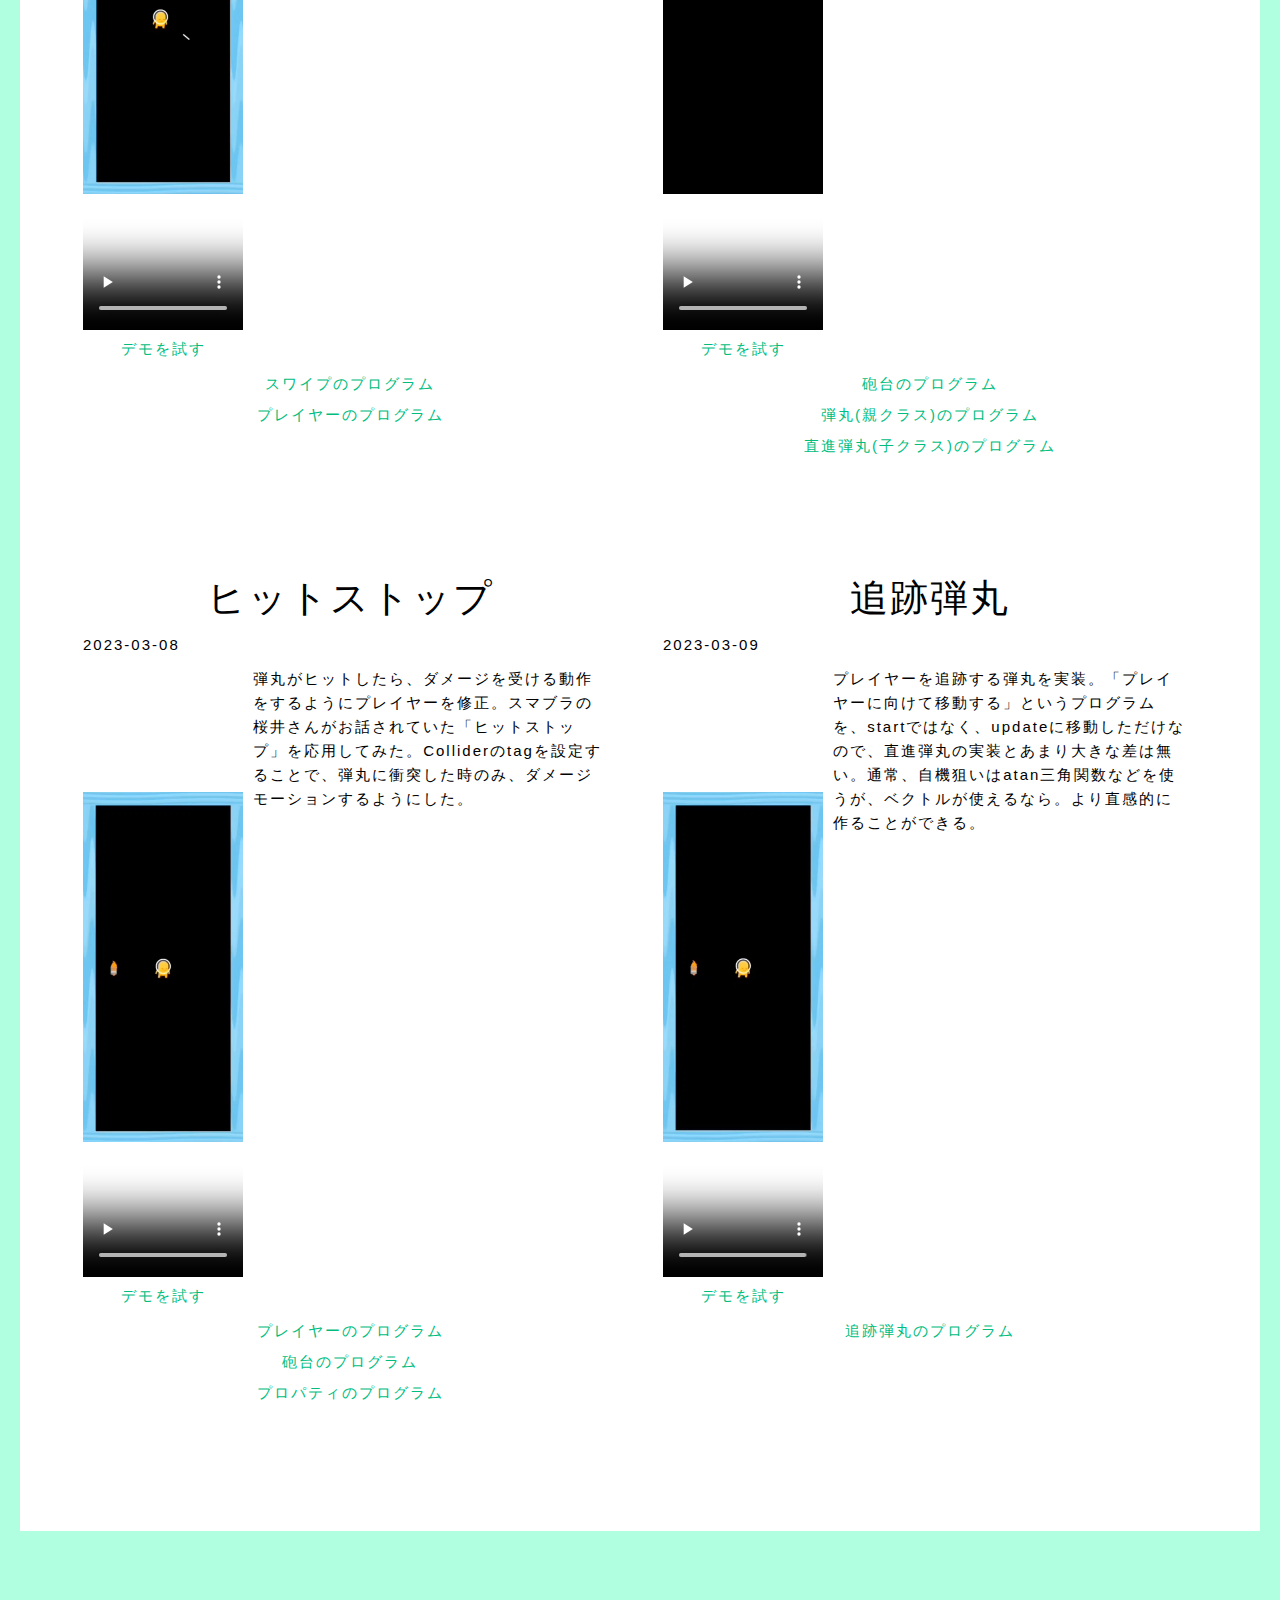
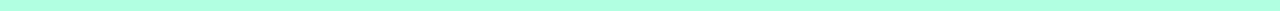
==== commit 4d626b54: "U" ====
--- a/index.html
+++ b/index.html
@@ -4,8 +4,8 @@
     <meta charset="UTF-8">
     <meta name="viewport" content="width=device-width, initial-scale=1.0">
     <title>Mobile Game Demo Gallery</title>
-    <script type="module" crossorigin src="/assets/index-c1490bc0.js"></script>
-    <link rel="stylesheet" href="/assets/index-86139609.css">
+    <script type="module" crossorigin src="/assets/index-9a5515e4.js"></script>
+    <link rel="stylesheet" href="/assets/index-702e7425.css">
   </head>
   <body>
     <div id="app"></div>
--- a/assets/index-702e7425.css
+++ b/assets/index-702e7425.css
@@ -0,0 +1 @@
+@charset "UTF-8";@import"https://fonts.googleapis.com/css2?family=Oooh+Baby&display=swap";.ver{position:fixed;top:0px;left:5px;z-index:5}.myname{font-size:8vw;margin-top:-2.6em}.profile__img{margin:auto;display:flex}.profile__img img{border-radius:50%;-webkit-border-radius:50%;-moz-border-radius:50%;-ms-border-radius:50%;-o-border-radius:50%;margin:auto;max-width:100%}@media screen and (min-width: 1025px){.myname{font-size:6vw;margin-top:-2.6em}}.mobile-demo{width:100%}.mobile-demo video{max-width:100%;max-height:100%}.mobile-demo .title{font-size:5vw}.mobile-demo .video-content .video{text-align:center;width:100%}.mobile-demo .video-content .video a{display:inline-block;text-overflow:ellipsis;overflow:hidden;white-space:nowrap;width:100%;text-align:center}.mobile-demo .git-link{text-align:center}.mobile-demo .git-link a{display:inline-block;text-overflow:ellipsis;overflow:hidden;width:100%}@media screen and (min-width: 1025px){.mobile-demo video{width:300px;height:620px}.mobile-demo .title{font-size:3vw}.mobile-demo .video-content .video{text-align:left;width:30%;display:inline-block}.mobile-demo .video-content .text{padding:10px;width:70%;display:inline-block;vertical-align:top}}.demo-content{width:100%;padding:10px 0}@media screen and (min-width: 1025px){.demo-content{display:inline-block;width:50%;height:940px;padding:20px}}.box{position:relative;padding:20px 40px 40px;background-color:#fff;color:#000}.box:before{position:absolute;top:0;left:0;content:"";display:block;width:100%;height:10px;background-color:#c0d9d3}.box>:first-child{margin-top:0}.box>:last-child{margin-bottom:0}.box .box__title{position:relative;z-index:2}@media screen and (max-width: 520px){.box{padding:10px 20px 20px;margin:30px 0}.box .box__title{margin:-35px 0 0}}html{font-size:62.5%;scroll-behavior:smooth}body{font-family:Zen Kaku Gothic New,YuGothic,Yu Gothic medium,Hiragino Sans,Meiryo,"sans-serif";font-size:1.6rem;color:#333;letter-spacing:2px;line-height:1.8}@media screen and (max-width: 520px){body{font-size:1.4rem}}body:before,body:after{position:fixed;left:0;content:"";display:block;width:100%;height:20px;background-image:linear-gradient(90deg,#c0d9d3 30%,#ffee7c);z-index:3}body:before{top:0}body:after{bottom:0}.mainwrapper{padding:60px 30px;background-color:#b1ffe1}.mainwrapper>:first-child{margin-top:0}@media screen and (min-width: 1025px),print{.mainwrapper{margin:0 auto;padding:80px 20px}}p{letter-spacing:1px;text-align:justify}a{color:inherit}h1,h2,h3,h4,h5{color:#000;font-family:Oooh Baby,Zen Kaku Gothic New,YuGothic,Yu Gothic medium,Hiragino Sans,Meiryo,"sans-serif";font-weight:400;letter-spacing:4px;text-align:center;text-transform:uppercase;word-break:break-all}.headingL{font-size:10vw}.headingM{font-size:7vw}.headingS{font-size:4vw;margin:20px 0}.headingSS{font-size:clamp(1.8rem,2rem,2rem)}.right{text-align:right}.center{text-align:center}.marker{background:linear-gradient(transparent 60%,#c0d9d3 60%)}.label{display:block;margin:20px 0;padding:2px 10px;background-color:#ffee7c;width:fit-content}@media screen and (min-width: 1025px){.headingL{font-size:5vw}.headingM{font-size:7vw}.headingS{font-size:4vw;margin:20px 0}.headingSS{font-size:clamp(1.8rem,2rem,2rem)}}.la,.las,.lab{font-size:1.2em;color:#c0d9d3;position:relative;top:2px}.arrow{width:20px;height:20px;border:2px solid #c0d9d3;border-bottom:0;border-left:0;transform:rotate(45deg);-webkit-transform:rotate(45deg);-moz-transform:rotate(45deg);-ms-transform:rotate(45deg);-o-transform:rotate(45deg)}.item[data-v-f1b0f727]{margin-top:2rem;display:flex}.details[data-v-f1b0f727]{flex:1;margin-left:1rem}i[data-v-f1b0f727]{display:flex;place-items:center;place-content:center;width:32px;height:32px;color:var(--color-text)}h3[data-v-f1b0f727]{font-size:1.2rem;font-weight:500;margin-bottom:.4rem;color:var(--color-heading)}@media (min-width: 1024px){.item[data-v-f1b0f727]{margin-top:0;padding:.4rem 0 1rem calc(var(--section-gap) / 2)}i[data-v-f1b0f727]{top:calc(50% - 25px);left:-26px;position:absolute;border:1px solid var(--color-border);background:var(--color-background);border-radius:8px;width:50px;height:50px}.item[data-v-f1b0f727]:before{content:" ";border-left:1px solid var(--color-border);position:absolute;left:0;bottom:calc(50% + 25px);height:calc(50% - 25px)}.item[data-v-f1b0f727]:after{content:" ";border-left:1px solid var(--color-border);position:absolute;left:0;top:calc(50% + 25px);height:calc(50% - 25px)}.item[data-v-f1b0f727]:first-of-type:before{display:none}.item[data-v-f1b0f727]:last-of-type:after{display:none}}:root{--vt-c-white: #ffffff;--vt-c-white-soft: #f8f8f8;--vt-c-white-mute: #f2f2f2;--vt-c-black: #181818;--vt-c-black-soft: #222222;--vt-c-black-mute: #282828;--vt-c-indigo: #2c3e50;--vt-c-divider-light-1: rgba(60, 60, 60, .29);--vt-c-divider-light-2: rgba(60, 60, 60, .12);--vt-c-divider-dark-1: rgba(84, 84, 84, .65);--vt-c-divider-dark-2: rgba(84, 84, 84, .48);--vt-c-text-light-1: var(--vt-c-indigo);--vt-c-text-light-2: rgba(60, 60, 60, .66);--vt-c-text-dark-1: var(--vt-c-white);--vt-c-text-dark-2: rgba(235, 235, 235, .64)}:root{--color-background: var(--vt-c-white);--color-background-soft: var(--vt-c-white-soft);--color-background-mute: var(--vt-c-white-mute);--color-border: var(--vt-c-divider-light-2);--color-border-hover: var(--vt-c-divider-light-1);--color-heading: var(--vt-c-text-light-1);--color-text: var(--vt-c-text-light-1);--section-gap: 160px}@media (prefers-color-scheme: dark){:root{--color-background: var(--vt-c-black);--color-background-soft: var(--vt-c-black-soft);--color-background-mute: var(--vt-c-black-mute);--color-border: var(--vt-c-divider-dark-2);--color-border-hover: var(--vt-c-divider-dark-1);--color-heading: var(--vt-c-text-dark-1);--color-text: var(--vt-c-text-dark-2)}}*,*:before,*:after{box-sizing:border-box;margin:0;position:relative;font-weight:400}body{min-height:100vh;color:var(--color-text);background:var(--color-background);transition:color .5s,background-color .5s;line-height:1.6;font-family:Inter,-apple-system,BlinkMacSystemFont,Segoe UI,Roboto,Oxygen,Ubuntu,Cantarell,Fira Sans,Droid Sans,Helvetica Neue,sans-serif;font-size:15px;text-rendering:optimizeLegibility;-webkit-font-smoothing:antialiased;-moz-osx-font-smoothing:grayscale}#app{margin:0 auto;font-weight:400}a,.green{text-decoration:none;color:#00bd7e;transition:.4s}@media (hover: hover){a:hover{background-color:#00bd7e33}}@media (min-width: 1024px){body{display:flex;place-items:center}}
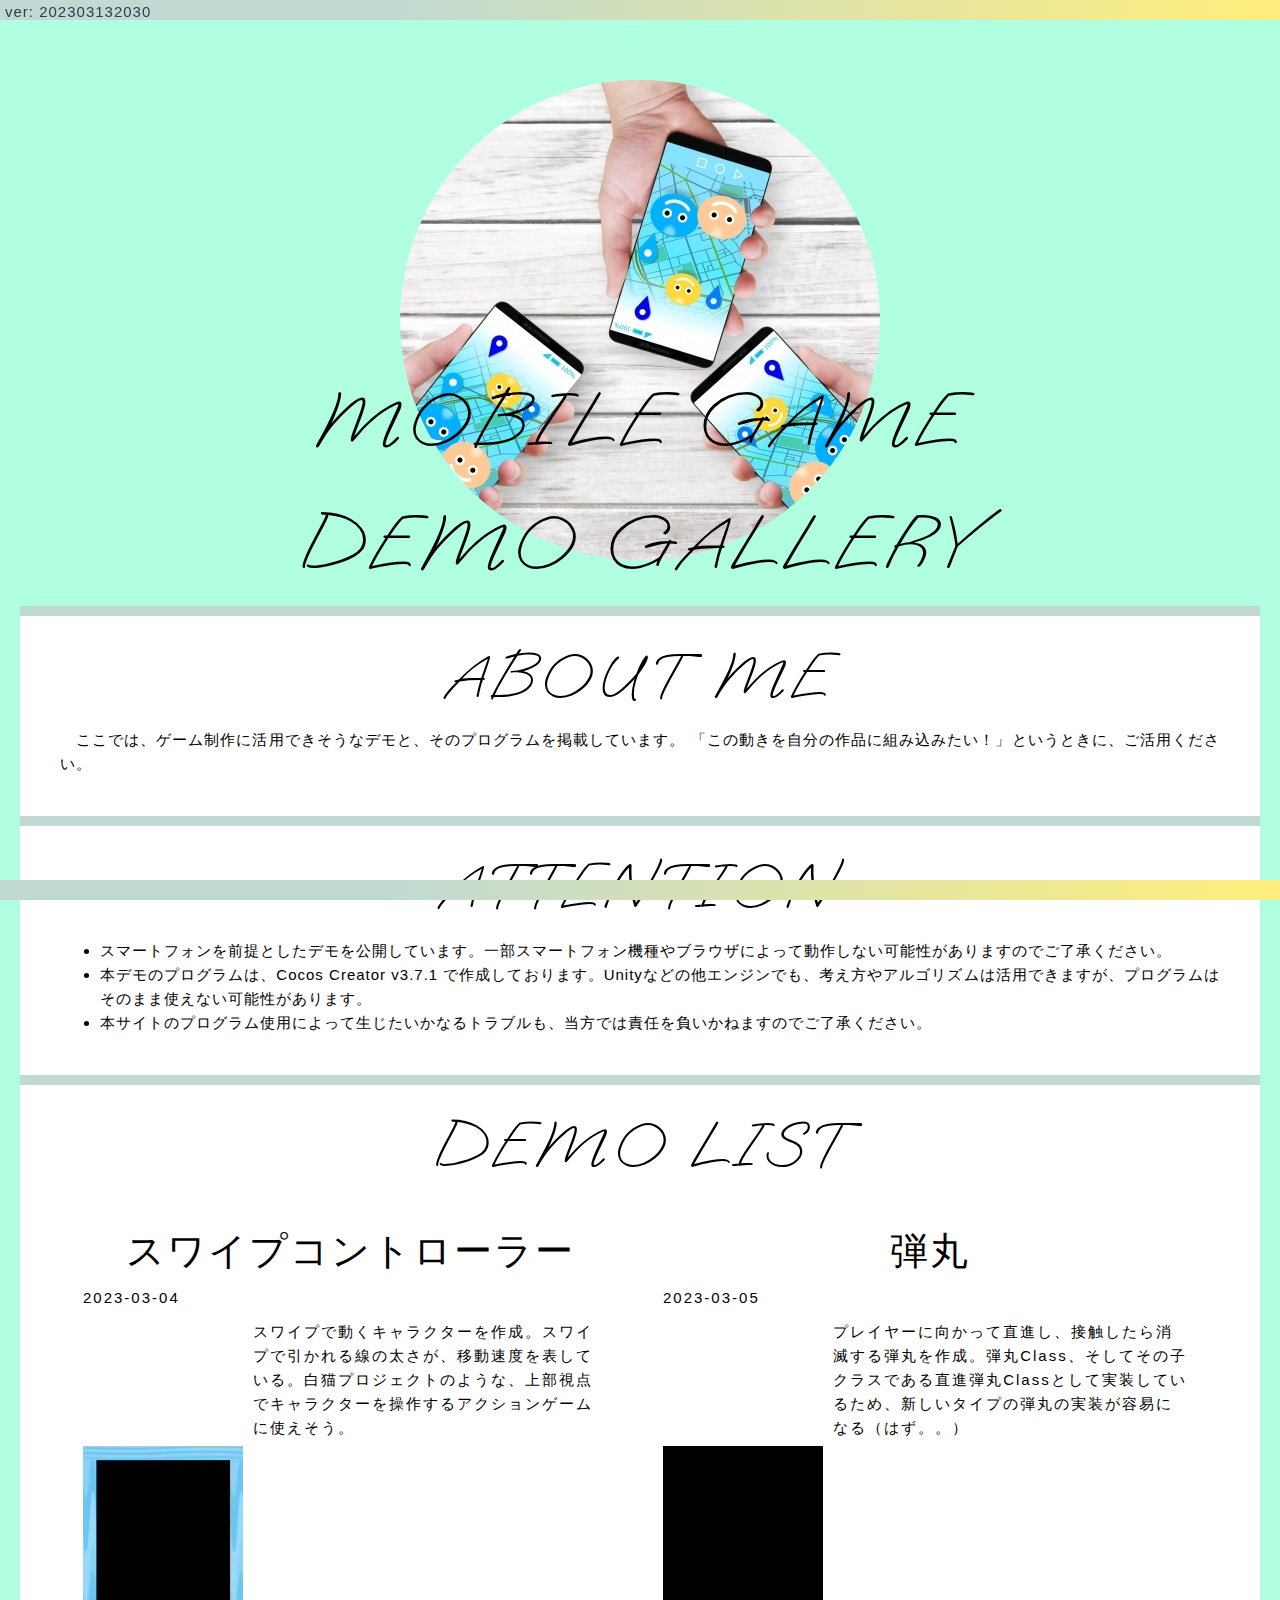
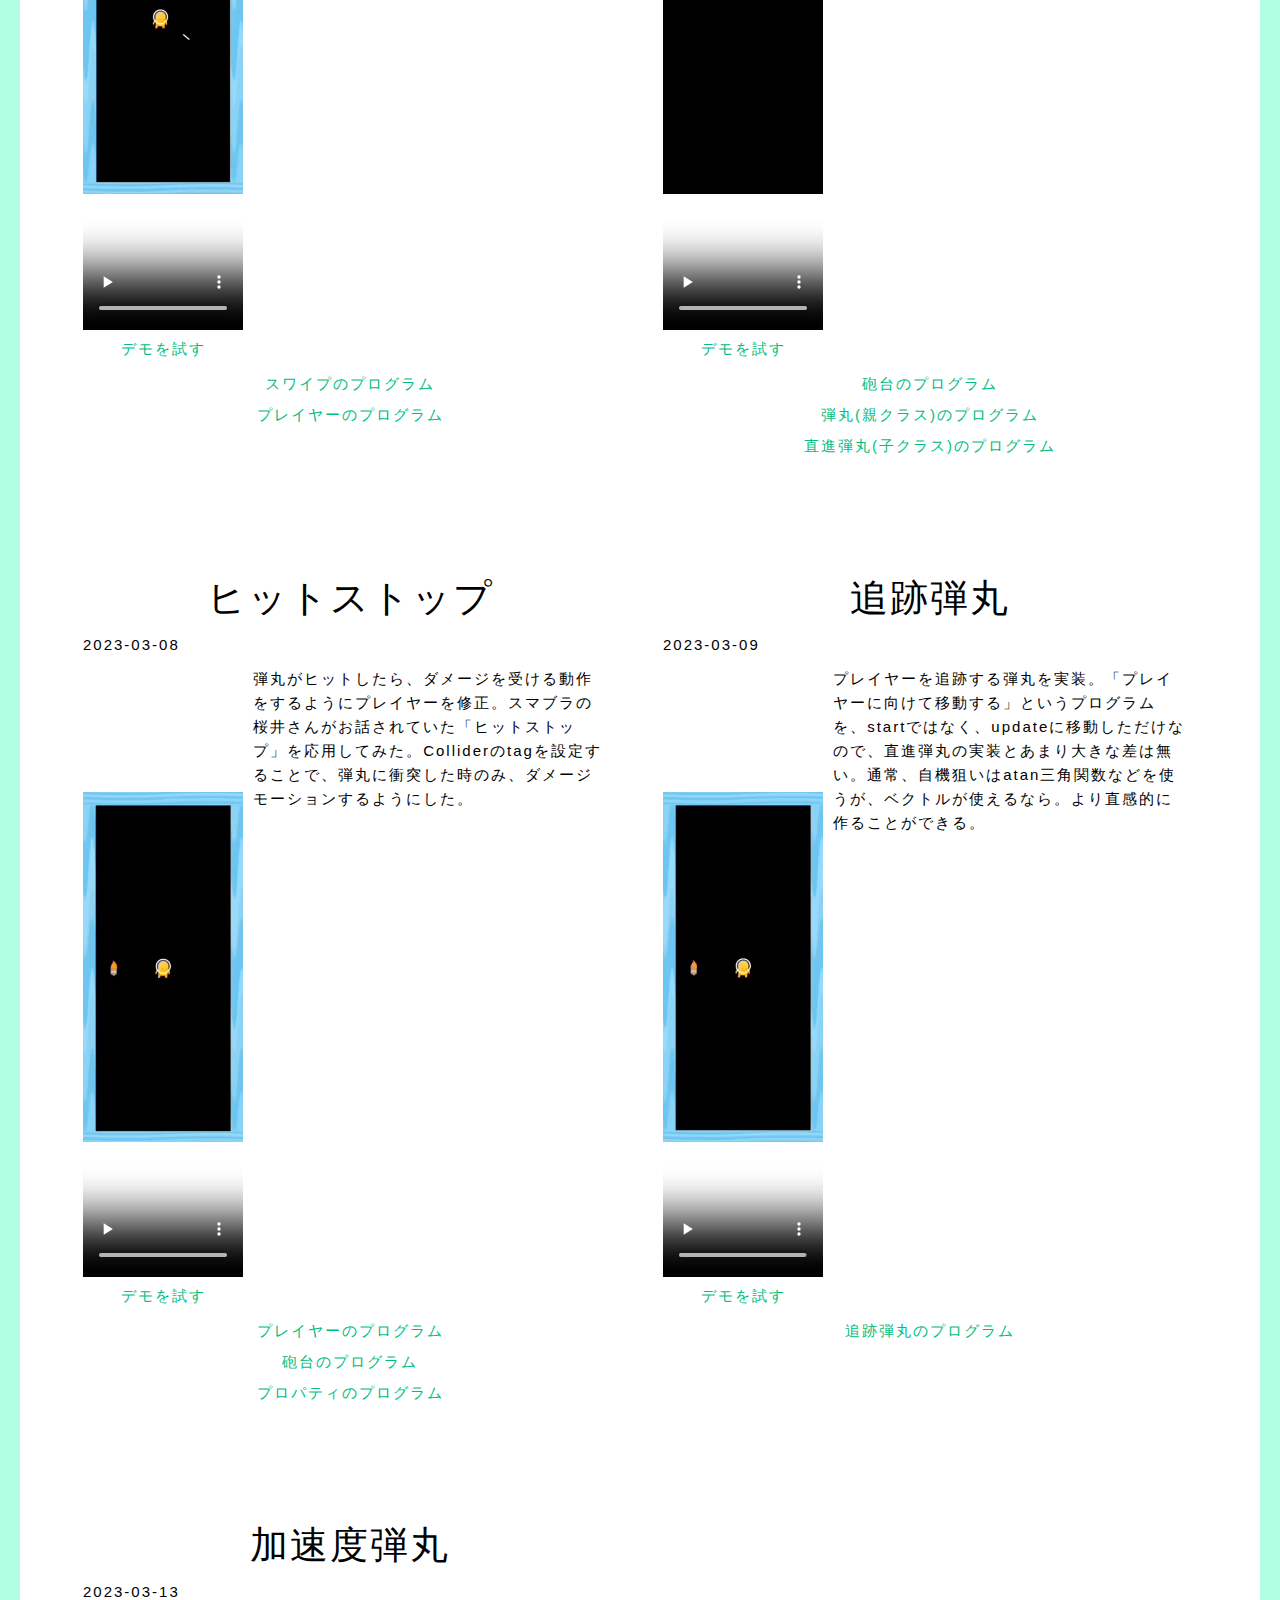
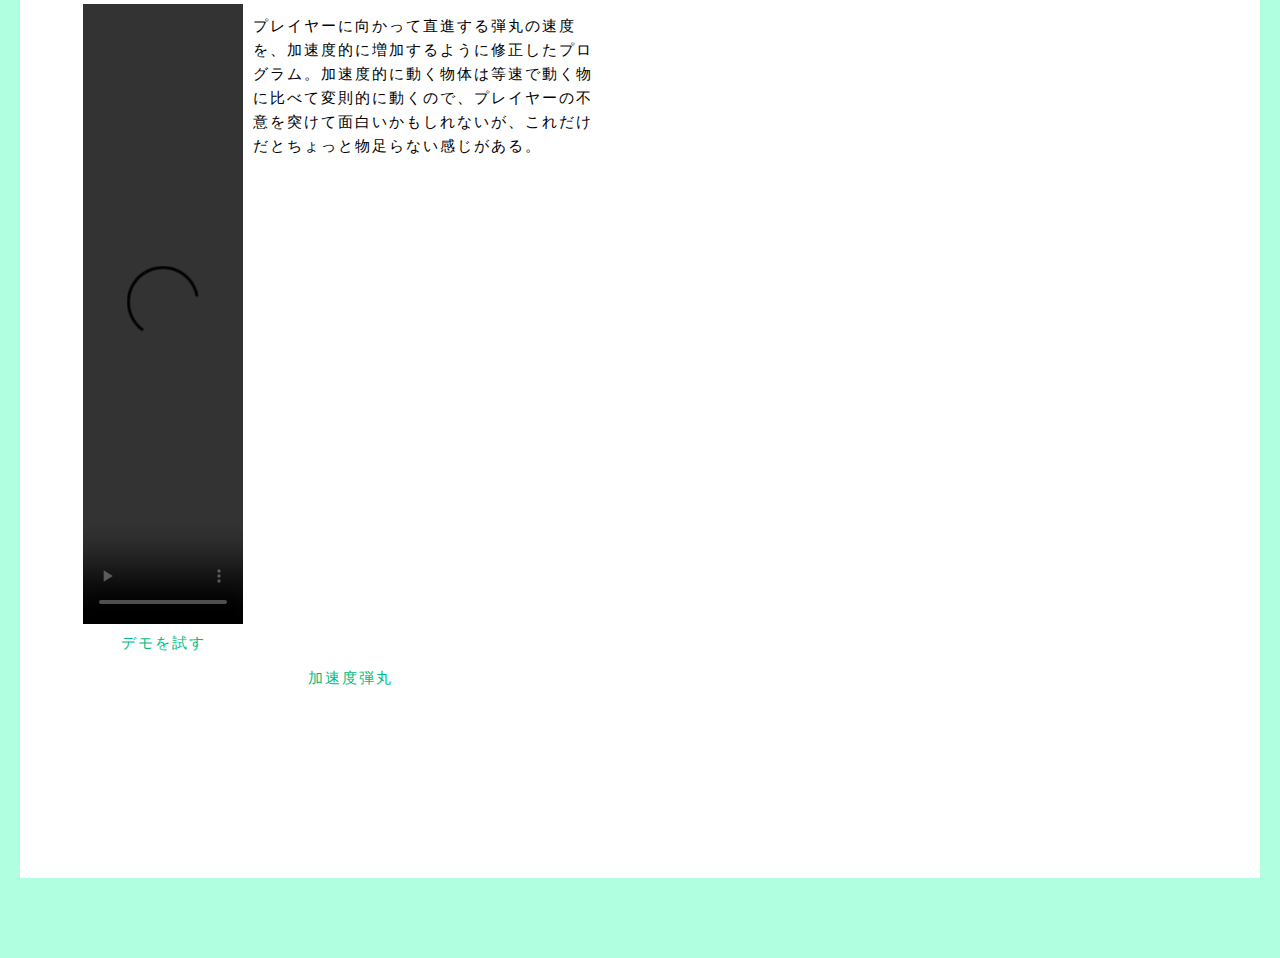
==== commit 9dd03bbc: "U" ====
--- a/index.html
+++ b/index.html
@@ -4,7 +4,7 @@
     <meta charset="UTF-8">
     <meta name="viewport" content="width=device-width, initial-scale=1.0">
     <title>Mobile Game Demo Gallery</title>
-    <script type="module" crossorigin src="/assets/index-9a5515e4.js"></script>
+    <script type="module" crossorigin src="/assets/index-82328be0.js"></script>
     <link rel="stylesheet" href="/assets/index-702e7425.css">
   </head>
   <body>
